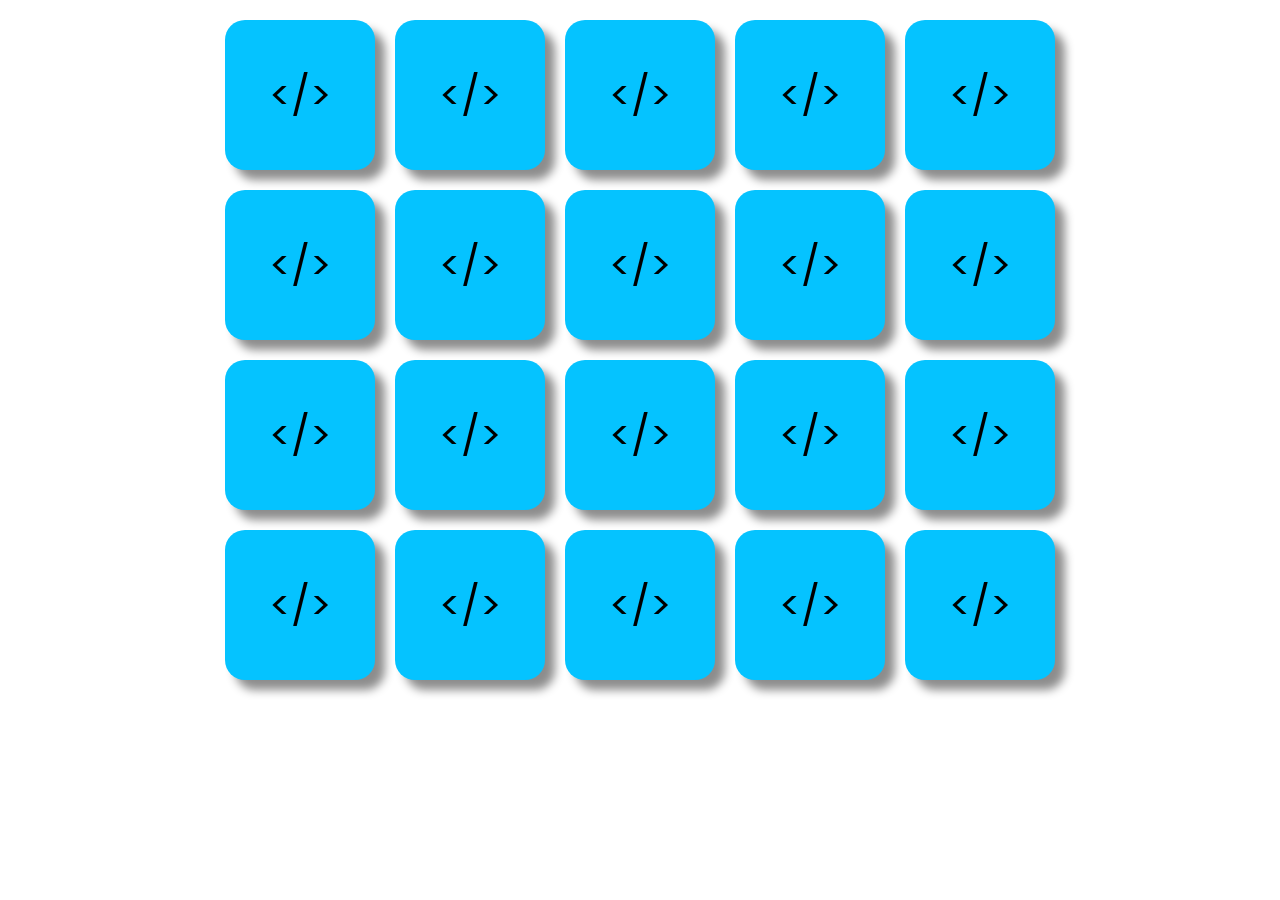
==== Jogo da memoria/index.html @ d55931fe "Criado esturtura em js e feita estilização" ====
<!DOCTYPE html>
<html lang="en">
<head>
    <meta charset="UTF-8">
    <meta http-equiv="X-UA-Compatible" content="IE=edge">
    <meta name="viewport" content="width=device-width, initial-scale=1.0">
    <link rel="stylesheet" href="index.css">
    <title>Document</title>
</head>
<body>
    <div id="game-board">
        <!-- <div class="card" data-icon="bootstrap" id="boot88">
            <div class="card-front">
                <img src="./images/Bootstrap_logo.png" alt="">
            </div>
            <div class="card-back">
                &lt/&gt
            </div>
        </div> -->
    </div>
    
    <div class="game-over">
        <div>
            Parabéns, você completou o jogo!
        </div>
        <button id="restart" onclick="restart()">Jogar novamente</button>
    </div>

    <script src='index.js'></script>
</body>
</html>
---- Jogo da memoria/index.css ----
@import url('https://fonts.googleapis.com/css2?family=Poppins&display=swap');

* {
    font-family: 'Poppins', sans-serif;
    margin: 0;
    padding: 0;
    box-sizing: border-box  ;
}

#game-board {
    display: flex;
    justify-content: center;
    flex-wrap: wrap;
    padding: 10px 200px;
}

.card {
    width: 150px;
    height: 150px;
    position: relative;
    transition: .5s;
    transform-style: preserve-3d;
    cursor: pointer;
    margin: 10px;
}

img {
    width: 100px;
}

.card-back, .card-front {
    width: 100%;
    height: 100%;
    display: flex;
    position: absolute;
    justify-content: center;
    align-items: center;
    border-radius: 20px;
    box-shadow: 10px 10px 10px rgba(0, 0, 0, 0.45);
    backface-visibility: hidden ;
}

.flip {
    transform: rotateY(180deg);
}

.card-front {
    background-color: #101c2c;
    transform: rotateY(180deg);
}

.card-back {
    background-color: #05c3ff;
    font-size: 40px;
}

.game-over {
    position: absolute;
    top: 0;
    width: 100%;
    height: 100%;
    background-color: rgba(0, 0, 0,.9);
    color: white;
    font-size: 50px;
    display: flex;
    justify-content: center;
    align-items: center;
    flex-direction: column;
    display: none;
}

#restart {
    padding: 20px;
    font-size: 20px;
    background-color: yellow;
    border: none;
    border-radius: 10px;
    cursor: pointer;
}
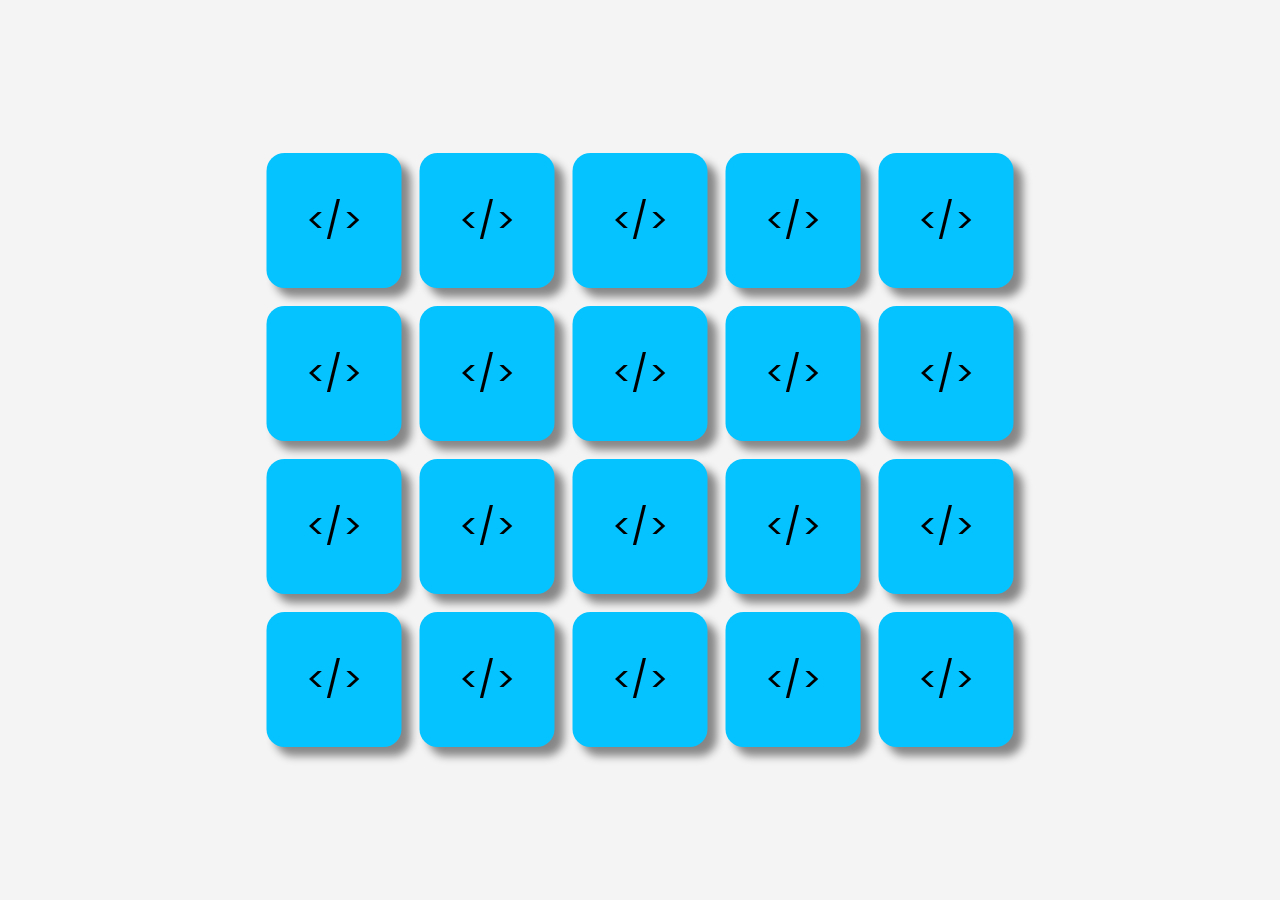
==== commit 5d900940: "Finalizada logica do jogo e estilização" ====
--- a/Jogo da memoria/index.html
+++ b/Jogo da memoria/index.html
@@ -19,13 +19,15 @@
         </div> -->
     </div>
     
-    <div class="game-over">
+    <div id="game-over">
         <div>
             Parabéns, você completou o jogo!
         </div>
         <button id="restart" onclick="restart()">Jogar novamente</button>
     </div>
 
+    <script src='game.js'></script>
+
     <script src='index.js'></script>
 </body>
 </html>--- a/Jogo da memoria/index.css
+++ b/Jogo da memoria/index.css
@@ -7,11 +7,21 @@
     box-sizing: border-box  ;
 }
 
+body {
+    display: flex;
+    align-items: center;
+    justify-content: center;
+    background-color: #f4f4f4;
+    height: 100vh;
+}
+
 #game-board {
     display: flex;
     justify-content: center;
     flex-wrap: wrap;
-    padding: 10px 200px;
+    transform: scale(.90);
+    max-width: 850px;
+    height: 680px;
 }
 
 .card {
@@ -52,9 +62,10 @@
 .card-back {
     background-color: #05c3ff;
     font-size: 40px;
+    pointer-events: none;
 }
 
-.game-over {
+#game-over {
     position: absolute;
     top: 0;
     width: 100%;
@@ -62,7 +73,6 @@
     background-color: rgba(0, 0, 0,.9);
     color: white;
     font-size: 50px;
-    display: flex;
     justify-content: center;
     align-items: center;
     flex-direction: column;
@@ -76,4 +86,40 @@
     border: none;
     border-radius: 10px;
     cursor: pointer;
+    margin-top: 5px;
+}
+
+@media screen and (max-width: 425px) {
+    .card {
+        width: 85px;
+        height: 85px;
+    }
+
+    .card-back {
+        font-size: 30px;
+    }
+
+    img {
+        width: 65px;
+    }
+
+    #game-over {
+        text-align: center;
+        font-size: 35px;
+    }
+  }
+
+@media screen and (max-width: 375px) {
+  .card {
+    width: 73px;
+    height: 73px;
+  }
+
+  .card-back {
+      font-size: 30px;
+  }
+
+  img {
+    width: 50px;
+}
 }